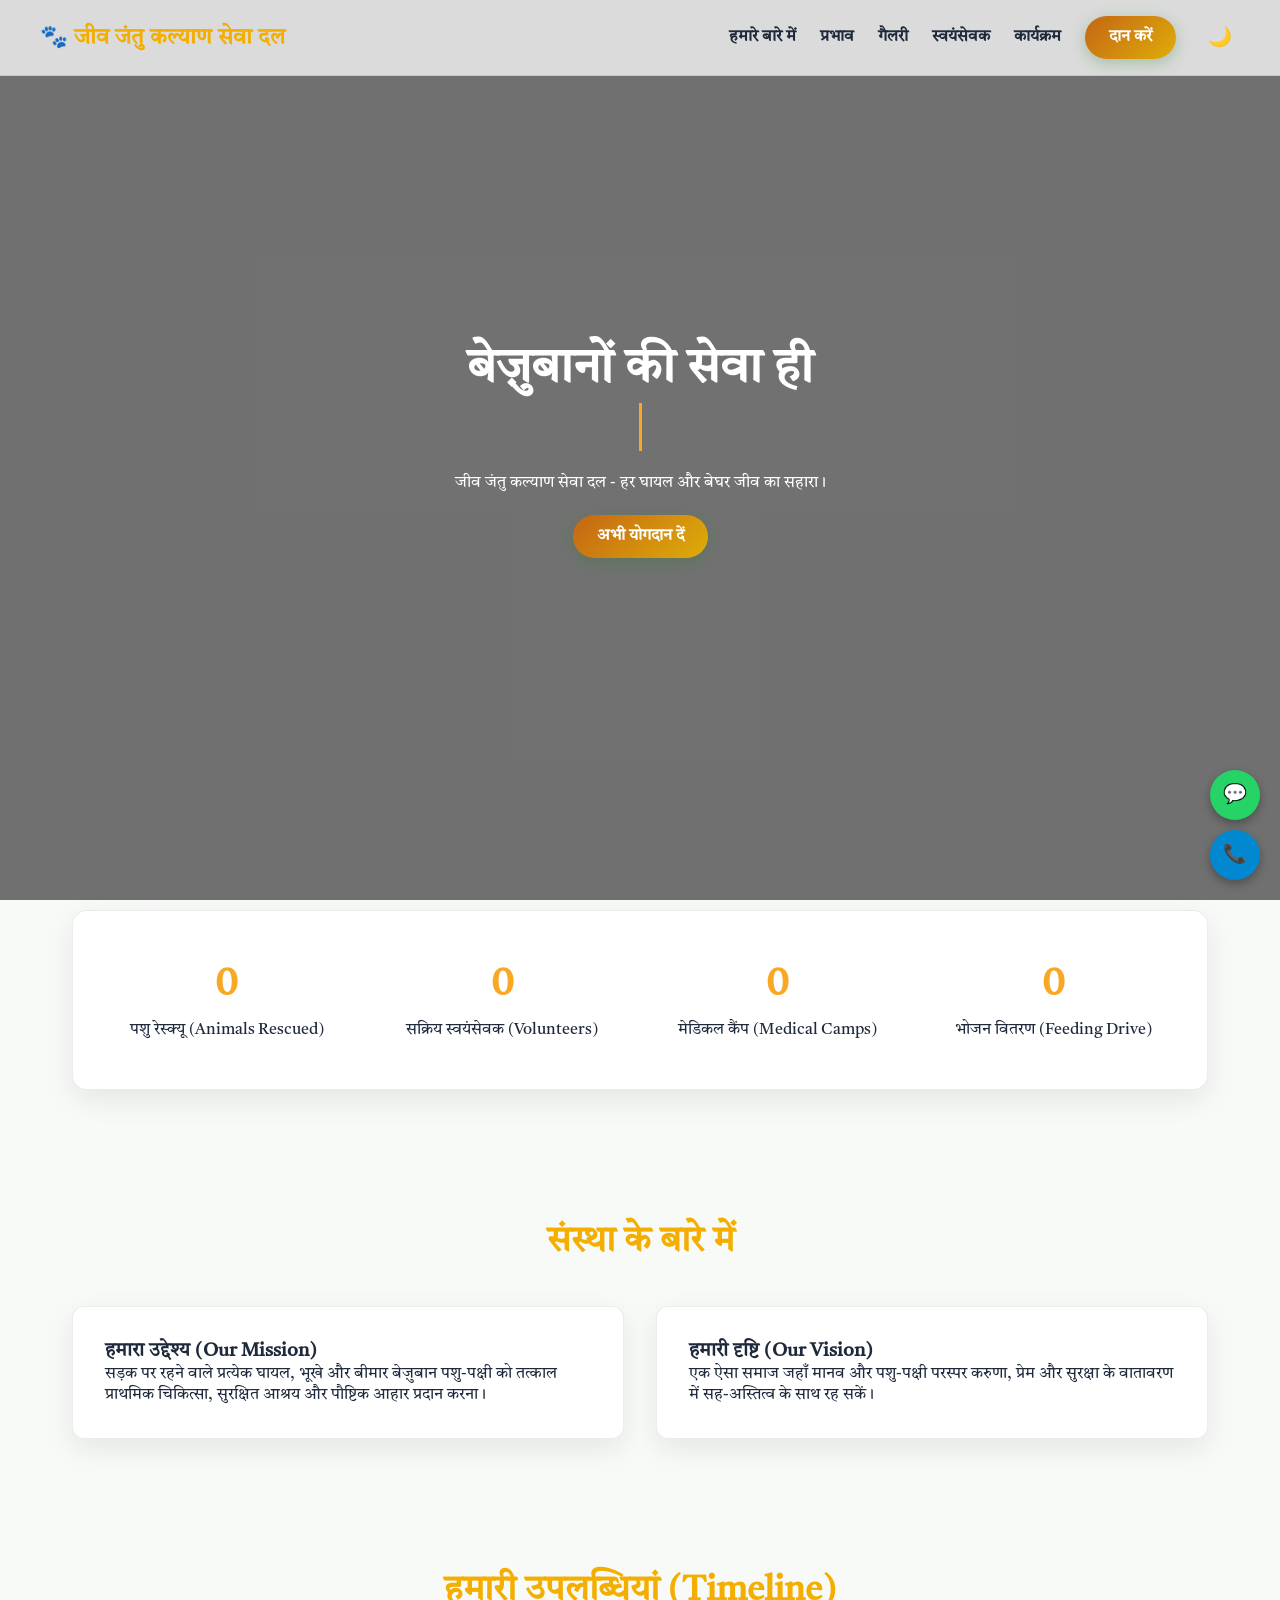
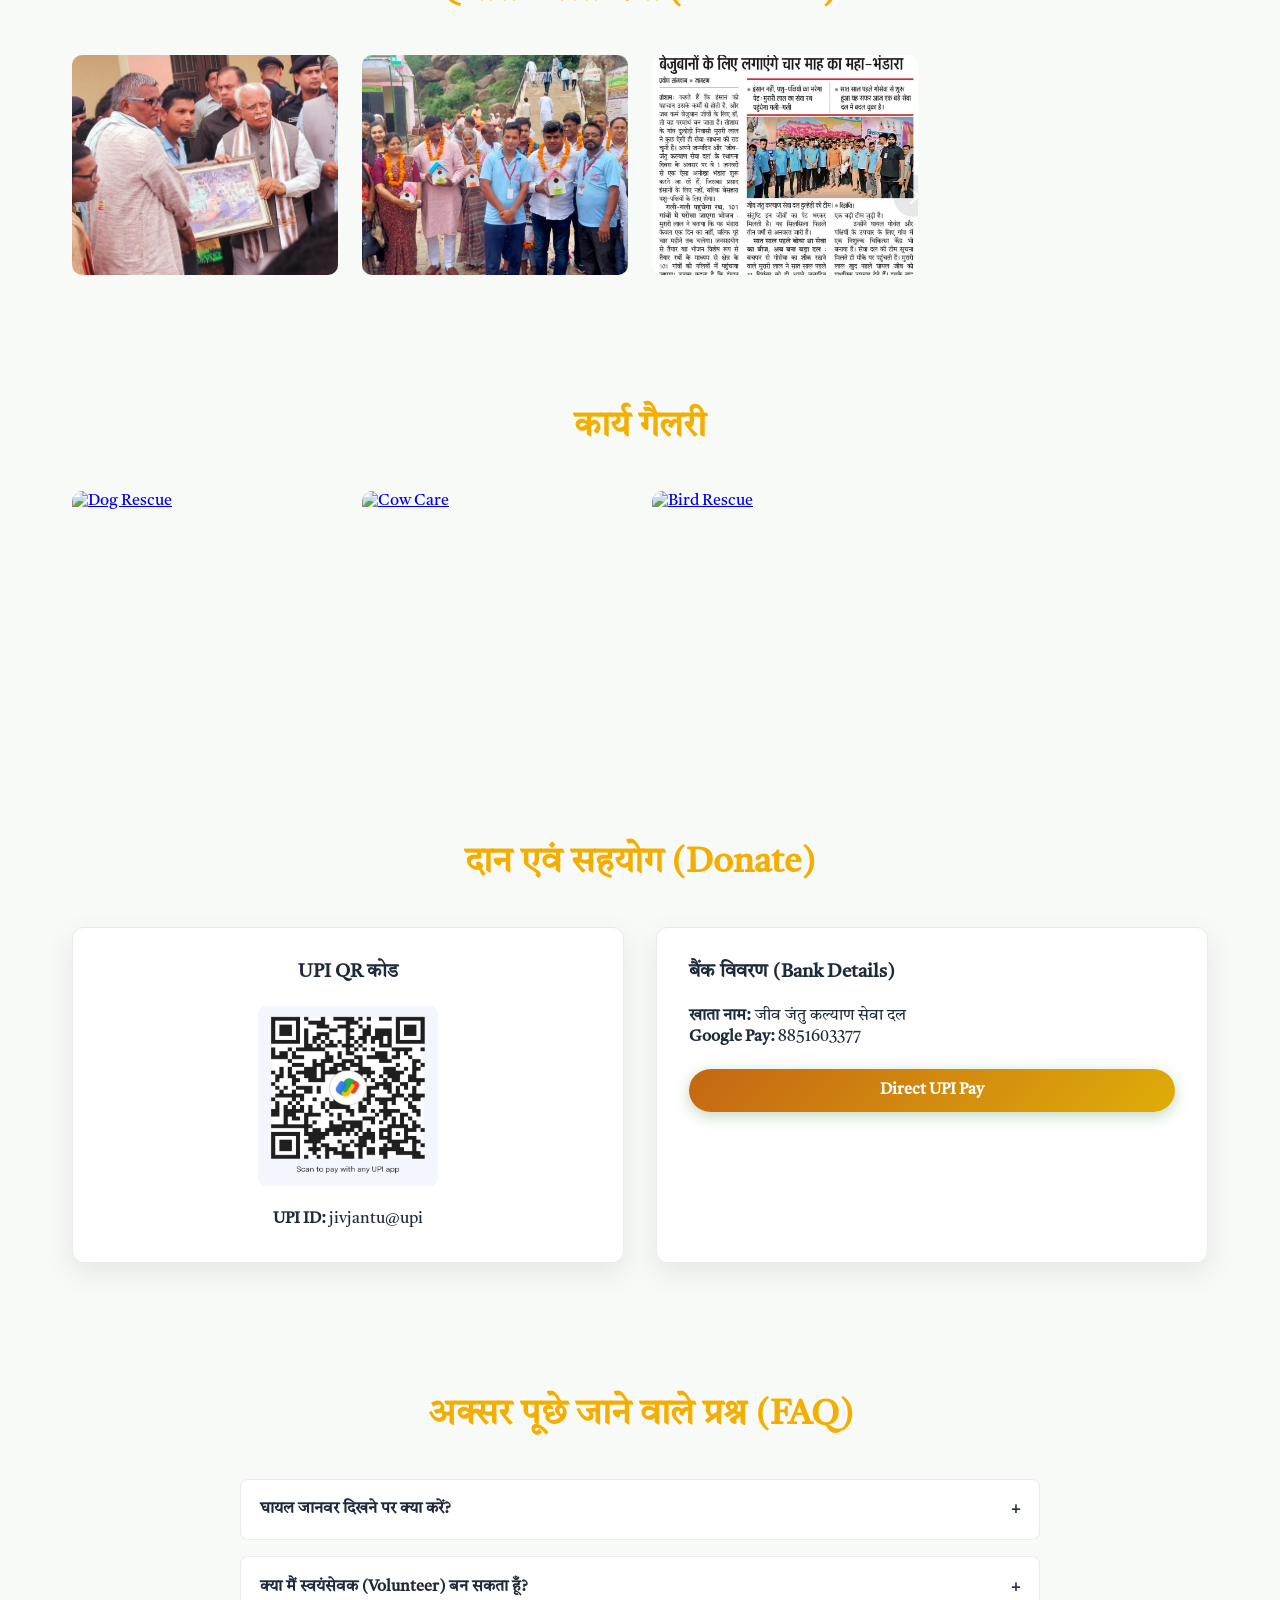
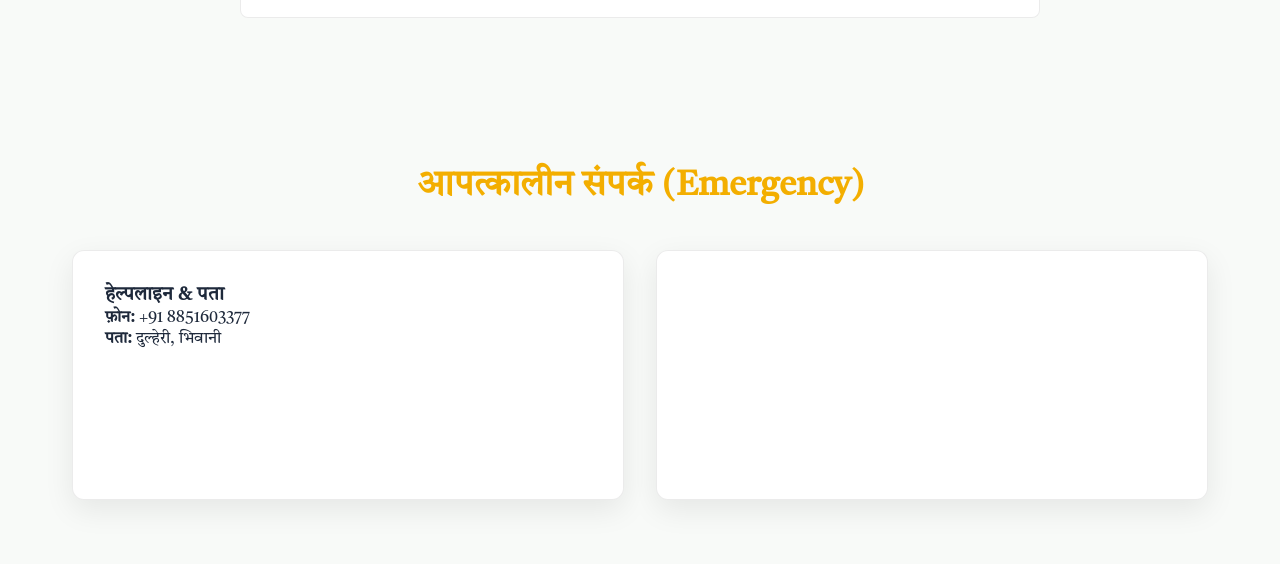
==== index.html @ 8b198930 "Add files via upload" ====
<!DOCTYPE html>
<html lang="hi" data-theme="light">
<head>
    <meta charset="UTF-8">
    <meta name="viewport" content="width=device-width, initial-scale=1.0">
    
    <!-- SEO & Open Graph Meta Tags -->
    <title>जीव जंतु कल्याण सेवा दल | बेज़ुबानों की सेवा और संरक्षण</title>
    <meta name="description" content="जीव जंतु कल्याण सेवा दल - बेज़ुबान पशु-पक्षियों के रेस्क्यू, मुफ्त इलाज, और भोजन की व्यवस्था करने वाली समर्पित संस्था।">
    <meta name="robots" content="index, follow">
    <meta property="og:title" content="जीव जंतु कल्याण सेवा दल">
    <meta property="og:description" content="पशु-पक्षी संरक्षण एवं आपातकालीन रेस्क्यू सेवा।">
    <meta property="og:type" content="website">
    <meta property="og:image" content="https://images.unsplash.com/photo-1548767797-d8c844163c4c?auto=format&fit=crop&w=1200&q=80">
    <link rel="icon" href="data:image/svg+xml,<svg xmlns=%22http://www.w3.org/2000/svg%22 viewBox=%220 0 100 100%22><text y=%22.9em%22 font-size=%2290%22>🐾</text></svg>">

    <!-- Fonts & Libraries CSS -->
    <link rel="preconnect" href="https://fonts.googleapis.com">
    <link rel="preconnect" href="https://fonts.gstatic.com" crossorigin>
    <link href="https://fonts.googleapis.com/css2?family=Tiro+Devanagari+Hindi:ital@0;1&family=Poppins:wght@300;400;600;700&display=swap" rel="stylesheet">
    <link rel="stylesheet" href="https://unpkg.com/aos@next/dist/aos.css" />
    <link rel="stylesheet" href="https://cdn.jsdelivr.net/npm/swiper@11/swiper-bundle.min.css" />
    <link rel="stylesheet" href="https://cdnjs.cloudflare.com/ajax/libs/glightbox/3.2.0/css/glightbox.min.css" />
    <link rel="stylesheet" href="style.css">
</head>
<body>

    <!-- Glassmorphism Navbar -->
    <nav class="navbar">
        <div class="nav-container">
            <a href="#" class="logo">🐾 जीव जंतु कल्याण सेवा दल</a>
            
            <div class="hamburger" id="hamburger">
                <span></span><span></span><span></span>
            </div>

            <ul class="nav-links" id="navLinks">
                <li><a href="#about">हमारे बारे में</a></li>
                <li><a href="#impact">प्रभाव</a></li>
                <li><a href="#gallery">गैलरी</a></li>
                <li><a href="#volunteer">स्वयंसेवक</a></li>
                <li><a href="#events">कार्यक्रम</a></li>
                <li><a href="#donate" class="btn-gradient">दान करें</a></li>
                <li>
                    <button class="theme-toggle" id="themeToggle" aria-label="Toggle Theme">🌙</button>
                </li>
            </ul>
        </div>
    </nav>

    <!-- Full-Screen Hero Slider -->
    <section class="hero-section">
        <div class="swiper swiper-hero">
            <div class="swiper-wrapper">
                <div class="swiper-slide hero-slide" style="background-image: url('https://images.unsplash.com/photo-1548767797-d8c844163c4c?auto=format&fit=crop&w=1600&q=80');">
                    <div class="hero-overlay"></div>
                    <div class="hero-content">
                        <h1>बेज़ुबानों की सेवा ही <br><span class="typing-text" id="typing"></span></h1>
                        <p>जीव जंतु कल्याण सेवा दल - हर घायल और बेघर जीव का सहारा।</p>
                        <br>
                        <a href="#donate" class="btn-gradient">अभी योगदान दें</a>
                    </div>
                </div>
                <div class="swiper-slide hero-slide" style="background-image: url('https://images.unsplash.com/photo-1601758228041-f3b2795255f1?auto=format&fit=crop&w=1600&q=80');">
                    <div class="hero-overlay"></div>
                    <div class="hero-content">
                        <h1>24/7 आपातकालीन रेस्क्यू सेवा</h1>
                        <p>दुर्घटनाग्रस्त और बीमार पशुओं का निःशुल्क उपचार एवं पुनर्वास।</p>
                        <br>
                        <a href="#emergency" class="btn-gradient">हेल्पलाइन नंबर</a>
                    </div>
                </div>
            </div>
        </div>
    </section>

    <!-- Wave Section Divider -->
    <div class="wave-divider">
        <svg viewBox="0 0 1200 120" preserveAspectRatio="none">
            <path d="M321.39,56.44c58-10.79,114.16-30.13,172-41.86,82.39-16.72,168.19-17.73,250.45-.39C823.78,31,906.67,72,985.66,92.83c70.05,18.48,146.53,26.09,214.34,3V0H0V27.35A600.21,600.21,0,0,0,321.39,56.44Z" class="shape-fill"></path>
        </svg>
    </div>

    <!-- Animated Counters -->
    <div class="section-padding" style="padding-top: 0;">
        <div class="counter-section" data-aos="fade-up">
            <div class="counter-grid">
                <div>
                    <div class="counter-number" data-target="5200">0</div>
                    <p>पशु रेस्क्यू (Animals Rescued)</p>
                </div>
                <div>
                    <div class="counter-number" data-target="450">0</div>
                    <p>सक्रिय स्वयंसेवक (Volunteers)</p>
                </div>
                <div>
                    <div class="counter-number" data-target="120">0</div>
                    <p>मेडिकल कैंप (Medical Camps)</p>
                </div>
                <div>
                    <div class="counter-number" data-target="15000">0</div>
                    <p>भोजन वितरण (Feeding Drive)</p>
                </div>
            </div>
        </div>
    </div>

    <!-- About Section -->
    <section id="about" class="section-padding" data-aos="fade-up">
        <h2 class="section-title">संस्था के बारे में</h2>
        <div class="cards-grid">
            <div class="custom-card">
                <h3>हमारा उद्देश्य (Our Mission)</h3>
                <p>सड़क पर रहने वाले प्रत्येक घायल, भूखे और बीमार बेज़ुबान पशु-पक्षी को तत्काल प्राथमिक चिकित्सा, सुरक्षित आश्रय और पौष्टिक आहार प्रदान करना।</p>
            </div>
            <div class="custom-card">
                <h3>हमारी दृष्टि (Our Vision)</h3>
                <p>एक ऐसा समाज जहाँ मानव और पशु-पक्षी परस्पर करुणा, प्रेम और सुरक्षा के वातावरण में सह-अस्तित्व के साथ रह सकें।</p>
            </div>
        </div>
    </section>

    <!-- Timeline Section -->
    <section class="section-padding" data-aos="fade-up">
        <h2 class="section-title">हमारी उपलब्धियां (Timeline)</h2>
        <div class="gallery-grid">
            <div class="gallery-item dogs">
                <a href="Image\Achivments\image3.jpeg" class="glightbox">
                    <img src="Image\Achivments\image3.jpeg" alt="Dog Rescue">
                </a>
            </div>
            <div class="gallery-item cows">
                <a href="Image\Achivments\image2.jpeg" class="glightbox">
                    <img src="Image\Achivments\image2.jpeg" alt="Cow Care">
                </a>
            </div>
            <div class="gallery-item birds">
                <a href="Image\Achivments\image1.jpeg" class="glightbox">
                    <img src="Image\Achivments\image1.jpeg" alt="Bird Rescue">
                </a>
            </div>
        </div>
    </section>

    <!-- Gallery with Lightbox & Filters -->
    <section id="gallery" class="section-padding" data-aos="fade-up">
        <h2 class="section-title">कार्य गैलरी</h2>
        
        <div class="gallery-grid">
            <div class="gallery-item dogs">
                <a href="https://images.unsplash.com/photo-1548767797-d8c844163c4c?auto=format&fit=crop&w=800&q=80" class="glightbox">
                    <img src="https://images.unsplash.com/photo-1548767797-d8c844163c4c?auto=format&fit=crop&w=400&q=80" alt="Dog Rescue">
                </a>
            </div>
            <div class="gallery-item cows">
                <a href="https://images.unsplash.com/photo-1570042707221-3e4f71a06706?auto=format&fit=crop&w=800&q=80" class="glightbox">
                    <img src="https://drive.google.com/file/d/1MnUsYz-nOT7fA7GllFti3hyn2zjLR4wi/view?usp=drive_link" alt="Cow Care">
                </a>
            </div>
            <div class="gallery-item birds">
                <a href="https://images.unsplash.com/photo-1552728089-57bdde30beb3?auto=format&fit=crop&w=800&q=80" class="glightbox">
                    <img src="https://images.unsplash.com/photo-1552728089-57bdde30beb3?auto=format&fit=crop&w=400&q=80" alt="Bird Rescue">
                </a>
            </div>
        </div>
    </section>

    <!-- Donation Section -->
    <section id="donate" class="section-padding" data-aos="fade-up">
        <h2 class="section-title">दान एवं सहयोग (Donate)</h2>
        <div class="cards-grid" style="grid-template-columns: repeat(auto-fit, minmax(300px, 1fr));">
            <div class="custom-card" style="text-align: center;">
                <h3>UPI QR कोड</h3>
                <br>
                <img src="Image\upi qr.jpeg" width="180" height="180" alt="UPI QR Code" style="border-radius: 8px;">
                <p style="margin-top: 1rem;"><strong>UPI ID:</strong> jivjantu@upi</p>
            </div>
            <div class="custom-card">
                <h3>बैंक विवरण (Bank Details)</h3>
                <br>
                <p><strong>खाता नाम:</strong> जीव जंतु कल्याण सेवा दल</p>
                <!-- <p><strong>बैंक:</strong> स्टेट बैंक ऑफ इंडिया</p> -->
                <p><strong>Google Pay:</strong> 8851603377</p>
                <!-- <p><strong>IFSC कोड:</strong> SBIN0001234</p> -->
                <br>
                <a href="upi://pay?pa=jivjantu@upi&pn=JivJantuKalyan" class="btn-gradient" style="width: 100%; text-align: center;">Direct UPI Pay</a>
            </div>
        </div>
    </section>

    <!-- FAQ Accordion -->
    <section class="section-padding" data-aos="fade-up">
        <h2 class="section-title">अक्सर पूछे जाने वाले प्रश्न (FAQ)</h2>
        <div style="max-width: 800px; margin: 0 auto;">
            <div class="faq-item">
                <div class="faq-question">घायल जानवर दिखने पर क्या करें? <span>+</span></div>
                <div class="faq-answer">तुरंत हमारी 24/7 हेल्पलाइन (+91 8851603377) पर कॉल करें और स्थान की सटीक फोटो/लोकेशन साझा करें।</div>
            </div>
            <div class="faq-item">
                <div class="faq-question">क्या मैं स्वयंसेवक (Volunteer) बन सकता हूँ? <span>+</span></div>
                <div class="faq-answer">हाँ! आप हमारे फॉर्म को भरकर वीकेंड फीडिंग ड्राइव या रेस्क्यू टीम का हिस्सा बन सकते हैं।</div>
            </div>
        </div>
    </section>

    <!-- Contact & Map -->
    <section id="emergency" class="section-padding" data-aos="fade-up">
        <h2 class="section-title">आपत्कालीन संपर्क (Emergency)</h2>
        <div class="cards-grid">
            <div class="custom-card">
                <h3>हेल्पलाइन & पता</h3>
                <p><strong>फ़ोन:</strong> +91 8851603377</p>
                <!-- <p><strong>ईमेल:</strong> info@jivjantu.org</p> -->
                <p><strong>पता:</strong> दुल्हेरी, भिवानी</p>
            </div>
            <div class="custom-card" style="padding: 0; overflow: hidden; height: 250px;">
                <iframe src="https://www.google.com/maps/embed?pb=!1m14!1m12!1m3!1d5497.982738850704!2d75.90644708990227!3d28.805512319578757!2m3!1f0!2f0!3f0!3m2!1i1024!2i768!4f13.1!5e0!3m2!1sen!2sin!4v1786446191074!5m2!1sen!2sin" width="600" height="450" style="border:0;" allowfullscreen="" loading="lazy" referrerpolicy="strict-origin-when-cross-origin"></iframe>
            </div>
        </div>
    </section>

    <!-- Floating Buttons -->
    <div class="floating-btns">
        <a href="https://wa.me/918851603377" class="float-btn float-whatsapp" aria-label="WhatsApp">💬</a>
        <a href="tel:+918851603377" class="float-btn float-call" aria-label="Call">📞</a>
        <a href="#" class="float-btn float-back-top" id="backTop" aria-label="Back to Top">⬆</a>
    </div>

    <!-- External Scripts -->
    <script src="https://unpkg.com/aos@next/dist/aos.js"></script>
    <script src="https://cdn.jsdelivr.net/npm/swiper@11/swiper-bundle.min.js"></script>
    <script src="https://cdnjs.cloudflare.com/ajax/libs/glightbox/3.2.0/js/glightbox.min.js"></script>

  <script src="script.js"></script>
</body>
</html>
---- style.css ----
:root {
    --bg-color: #f8faf8;
    --text-color: #1e293b;
    --card-bg: #ffffff;
    --navbar-bg: rgba(255, 255, 255, 0.75);
    --primary-gradient: linear-gradient(135deg, #c46614 0%, #dfad09 100%);
    --secondary-gradient: linear-gradient(135deg, #f9a825 0%, #f57f17 100%);
    --accent-color: #f3ae00;
    --shadow: 0 10px 30px rgba(0, 0, 0, 0.08);
    --border-color: rgba(0, 0, 0, 0.08);
}

[data-theme="dark"] {
    --bg-color: #0f172a;
    --text-color: #f8fafc;
    --card-bg: #1e293b;
    --navbar-bg: rgba(15, 23, 42, 0.8);
    --shadow: 0 10px 30px rgba(0, 0, 0, 0.5);
    --border-color: rgba(255, 255, 255, 0.1);
}

* {
    margin: 0;
    padding: 0;
    box-sizing: border-box;
    font-family: 'Tiro Devanagari Hindi', 'Poppins', sans-serif;
    scroll-behavior: smooth;
}

body {
    background-color: var(--bg-color);
    color: var(--text-color);
    transition: background-color 0.3s, color 0.3s;
    overflow-x: hidden;
}

/* Glassmorphism Navbar */
.navbar {
    position: fixed;
    top: 0;
    width: 100%;
    background: var(--navbar-bg);
    backdrop-filter: blur(12px);
    -webkit-backdrop-filter: blur(12px);
    border-bottom: 1px solid var(--border-color);
    z-index: 1000;
    padding: 1rem 2rem;
    transition: all 0.3s ease;
}

.nav-container {
    max-width: 1200px;
    margin: 0 auto;
    display: flex;
    justify-content: space-between;
    align-items: center;
}

.logo {
    font-size: 1.4rem;
    font-weight: 700;
    color: var(--accent-color);
    text-decoration: none;
    display: flex;
    align-items: center;
    gap: 0.5rem;
}

.nav-links {
    display: flex;
    gap: 1.5rem;
    list-style: none;
    align-items: center;
}

.nav-links a {
    text-decoration: none;
    color: var(--text-color);
    font-weight: 600;
    transition: color 0.3s;
}

.nav-links a:hover {
    color: #2e7d32;
}

.theme-toggle {
    background: none;
    border: none;
    font-size: 1.2rem;
    cursor: pointer;
    color: var(--text-color);
    padding: 0.5rem;
}

/* Gradient Buttons */
.btn-gradient {
    background: var(--primary-gradient);
    color: white !important;
    padding: 0.7rem 1.5rem;
    border-radius: 50px;
    border: none;
    font-weight: 600;
    cursor: pointer;
    box-shadow: 0 4px 15px rgba(46, 125, 50, 0.3);
    transition: transform 0.3s, box-shadow 0.3s;
    text-decoration: none;
    display: inline-block;
}

.btn-gradient:hover {
    transform: translateY(-2px);
    box-shadow: 0 6px 20px rgba(46, 125, 50, 0.5);
}

/* Hamburger Menu */
.hamburger {
    display: none;
    flex-direction: column;
    gap: 5px;
    cursor: pointer;
}

.hamburger span {
    width: 25px;
    height: 3px;
    background-color: var(--text-color);
    transition: 0.3s;
    border-radius: 2px;
}

/* Hero Section Slider */
.hero-section {
    position: relative;
    height: 100vh;
    width: 100%;
}

.swiper-hero {
    width: 100%;
    height: 100%;
}

.hero-slide {
    background-size: cover;
    background-position: center;
    position: relative;
    display: flex;
    align-items: center;
    justify-content: center;
}

.hero-overlay {
    position: absolute;
    top: 0;
    left: 0;
    width: 100%;
    height: 100%;
    background: rgba(0, 0, 0, 0.55);
}

.hero-content {
    position: relative;
    z-index: 10;
    text-align: center;
    color: white;
    max-width: 800px;
    padding: 0 1.5rem;
}

.hero-content h1 {
    font-size: 3rem;
    margin-bottom: 1rem;
    line-height: 1.2;
}

.typing-text {
    color: #f9a825;
    border-right: 3px solid #f9a825;
    white-space: nowrap;
    animation: blink 0.75s step-end infinite;
}

@keyframes blink {

    from,
    to {
        border-color: transparent
    }

    50% {
        border-color: #f9a825;
    }
}

/* Wave Divider */
.wave-divider {
    position: relative;
    width: 100%;
    overflow: hidden;
    line-height: 0;
    transform: rotate(180deg);
}

.wave-divider svg {
    position: relative;
    display: block;
    width: calc(100% + 1.3px);
    height: 60px;
}

.wave-divider .shape-fill {
    fill: var(--bg-color);
}

/* Common Section Layout */
.section-padding {
    padding: 4rem 2rem;
    max-width: 1200px;
    margin: 0 auto;
}

.section-title {
    text-align: center;
    font-size: 2.2rem;
    margin-bottom: 2.5rem;
    color: var(--accent-color);
    position: relative;
}

/* Counter Section */
.counter-section {
    background: var(--card-bg);
    border-radius: 15px;
    padding: 3rem 2rem;
    box-shadow: var(--shadow);
    margin-top: -50px;
    position: relative;
    z-index: 20;
    border: 1px solid var(--border-color);
}

.counter-grid {
    display: grid;
    grid-template-columns: repeat(auto-fit, minmax(200px, 1fr));
    gap: 2rem;
    text-align: center;
}

.counter-number {
    font-size: 2.5rem;
    font-weight: 700;
    color: #f9a825;
    margin-bottom: 0.5rem;
}

/* Grid & Cards */
.cards-grid {
    display: grid;
    grid-template-columns: repeat(auto-fit, minmax(280px, 1fr));
    gap: 2rem;
}

.custom-card {
    background: var(--card-bg);
    padding: 2rem;
    border-radius: 12px;
    box-shadow: var(--shadow);
    border: 1px solid var(--border-color);
    transition: transform 0.3s ease;
}

.custom-card:hover {
    transform: translateY(-5px);
}

/* Gallery & Filters */
.filter-btns {
    display: flex;
    justify-content: center;
    gap: 0.8rem;
    margin-bottom: 2rem;
    flex-wrap: wrap;
}

.filter-btn {
    background: var(--card-bg);
    border: 1px solid var(--border-color);
    color: var(--text-color);
    padding: 0.5rem 1.2rem;
    border-radius: 20px;
    cursor: pointer;
    font-weight: 600;
}

.filter-btn.active {
    background: var(--primary-gradient);
    color: white;
    border: none;
}

.gallery-grid {
    display: grid;
    grid-template-columns: repeat(auto-fill, minmax(250px, 1fr));
    gap: 1.5rem;
}

.gallery-item {
    position: relative;
    border-radius: 10px;
    overflow: hidden;
    height: 220px;
}

.gallery-item img {
    width: 100%;
    height: 100%;
    object-fit: cover;
    transition: transform 0.5s ease;
}

.gallery-item:hover img {
    transform: scale(1.1);
}

/* Timeline */
.timeline {
    position: relative;
    max-width: 800px;
    margin: 0 auto;
}

.timeline-item {
    padding: 1.5rem;
    border-left: 3px solid var(--accent-color);
    margin-left: 1rem;
    position: relative;
    background: var(--card-bg);
    border-radius: 0 8px 8px 0;
    margin-bottom: 1.5rem;
    box-shadow: var(--shadow);
}

.timeline-item::before {
    content: '';
    position: absolute;
    left: -10px;
    top: 20px;
    width: 16px;
    height: 16px;
    border-radius: 50%;
    background: #f9a825;
}

/* FAQ Accordion */
.faq-item {
    background: var(--card-bg);
    margin-bottom: 1rem;
    border-radius: 8px;
    border: 1px solid var(--border-color);
    overflow: hidden;
}

.faq-question {
    padding: 1.2rem;
    font-weight: 600;
    cursor: pointer;
    display: flex;
    justify-content: space-between;
    align-items: center;
}

.faq-answer {
    padding: 0 1.2rem 1.2rem;
    display: none;
}

.faq-item.active .faq-answer {
    display: block;
}

/* Floating Action Buttons */
.floating-btns {
    position: fixed;
    bottom: 20px;
    right: 20px;
    display: flex;
    flex-direction: column;
    gap: 10px;
    z-index: 999;
}

.float-btn {
    width: 50px;
    height: 50px;
    border-radius: 50%;
    display: flex;
    align-items: center;
    justify-content: center;
    color: white;
    text-decoration: none;
    box-shadow: 0 4px 10px rgba(0, 0, 0, 0.3);
    font-size: 1.2rem;
}

.float-whatsapp {
    background: #25d366;
}

.float-call {
    background: #0288d1;
}

.float-back-top {
    background: #424242;
    display: none;
}

/* Responsive Breakpoints */
@media (max-width: 768px) {
    .hamburger {
        display: flex;
    }

    .nav-links {
        position: absolute;
        top: 100%;
        left: 0;
        width: 100%;
        background: var(--card-bg);
        flex-direction: column;
        padding: 1.5rem;
        display: none;
        box-shadow: var(--shadow);
    }

    .nav-links.active {
        display: flex;
    }

    .hero-content h1 {
        font-size: 2rem;
    }
}
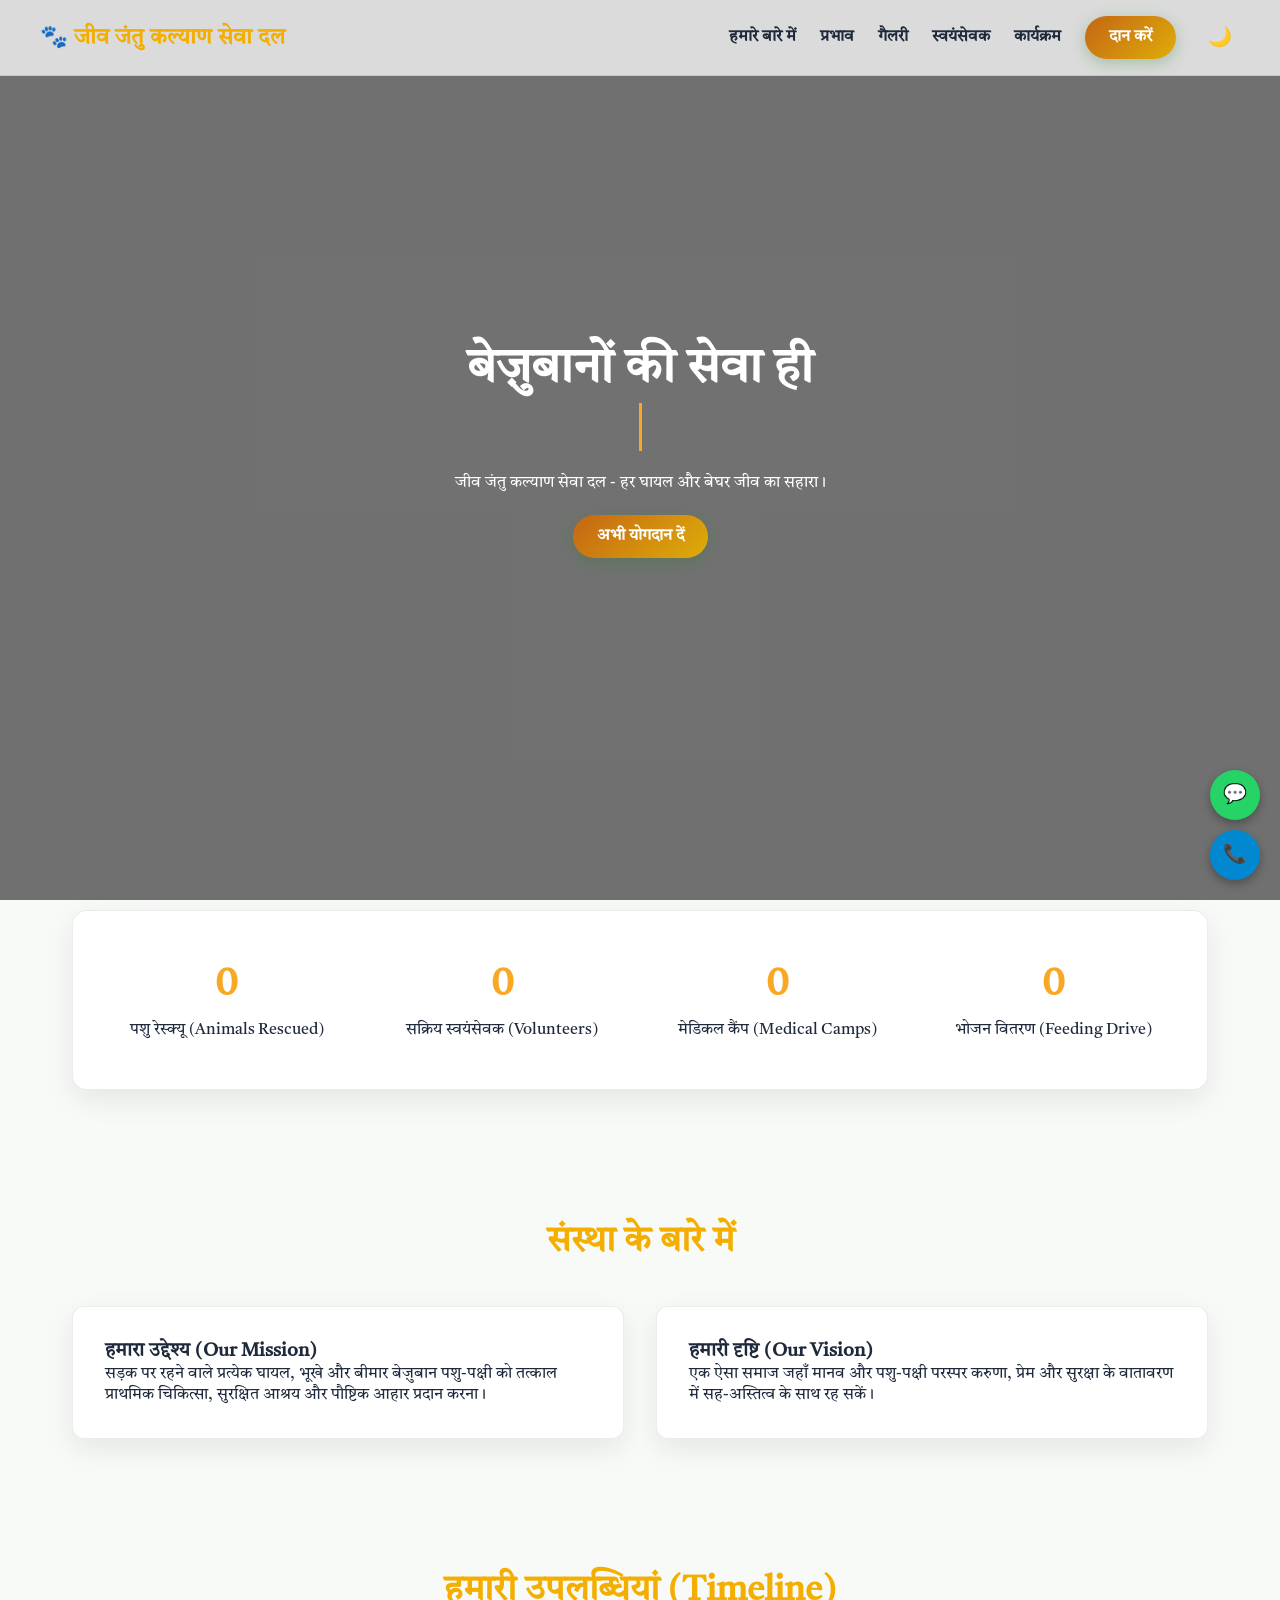
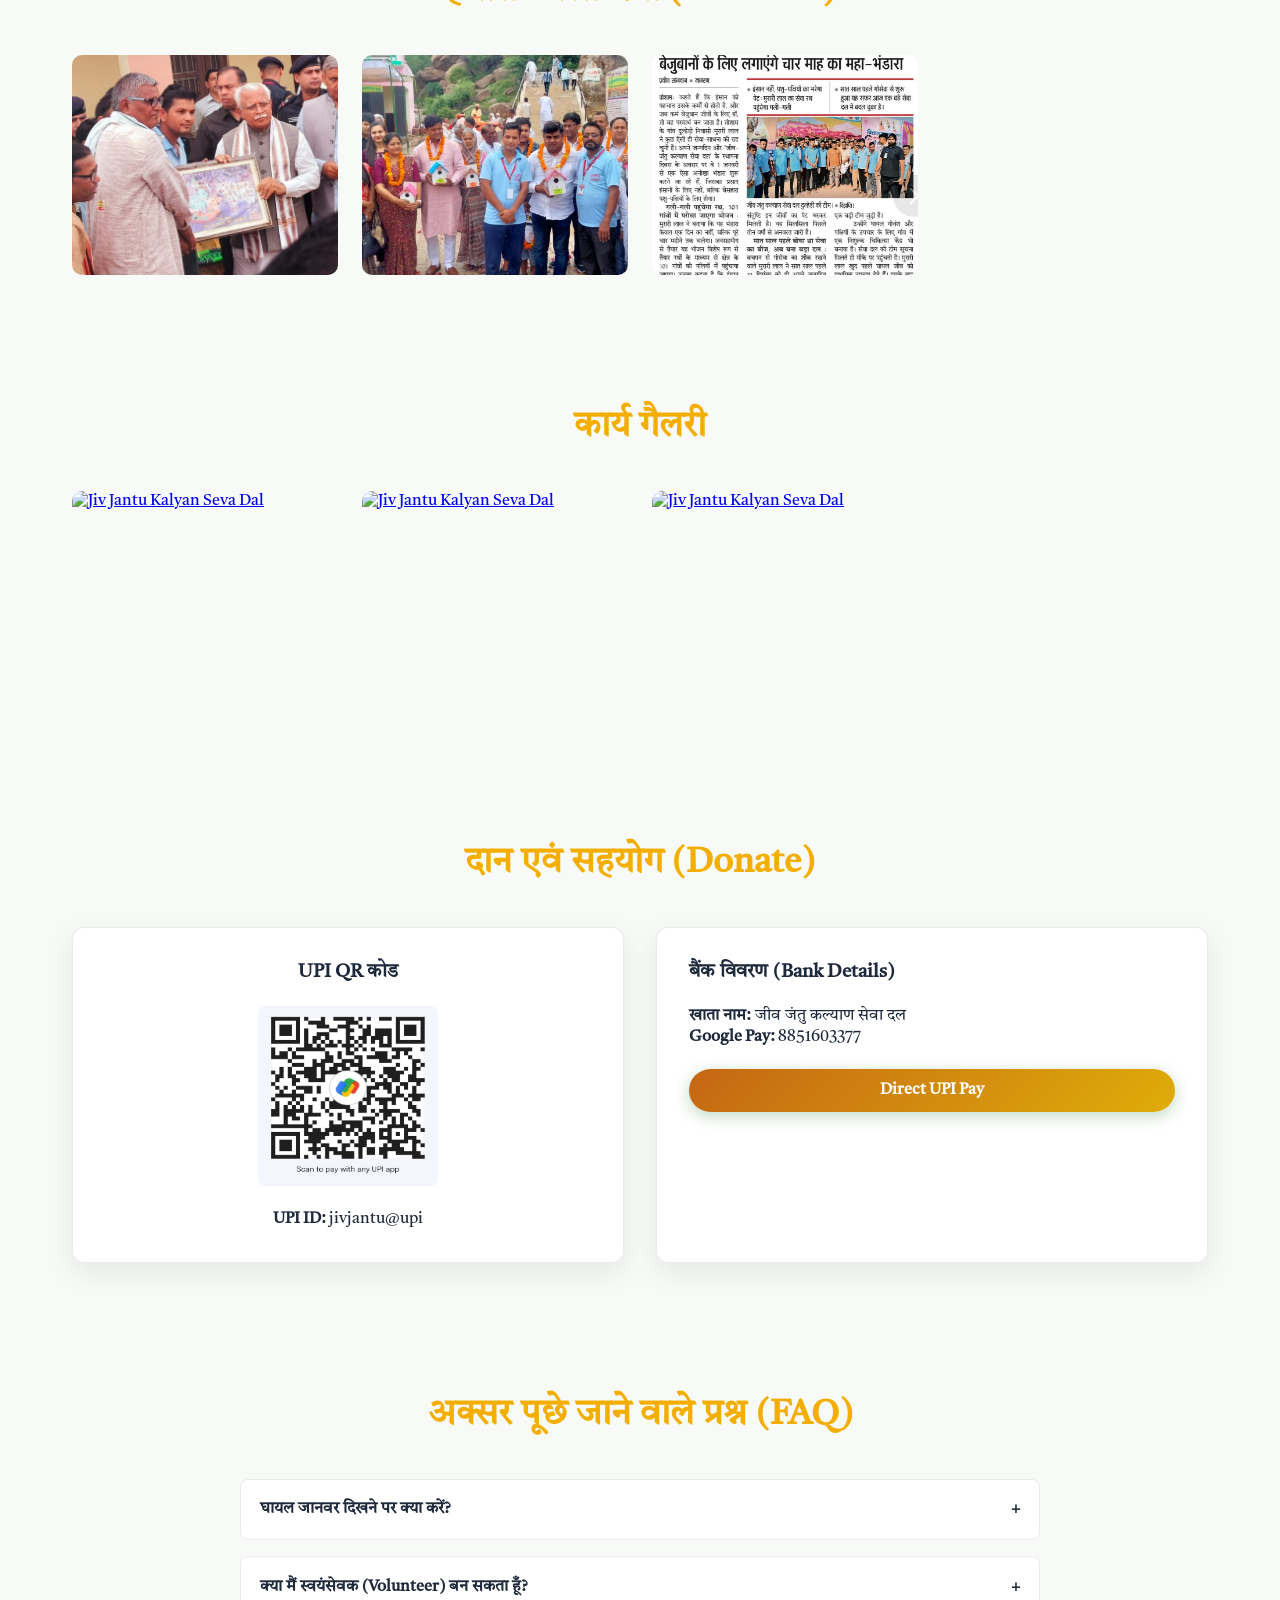
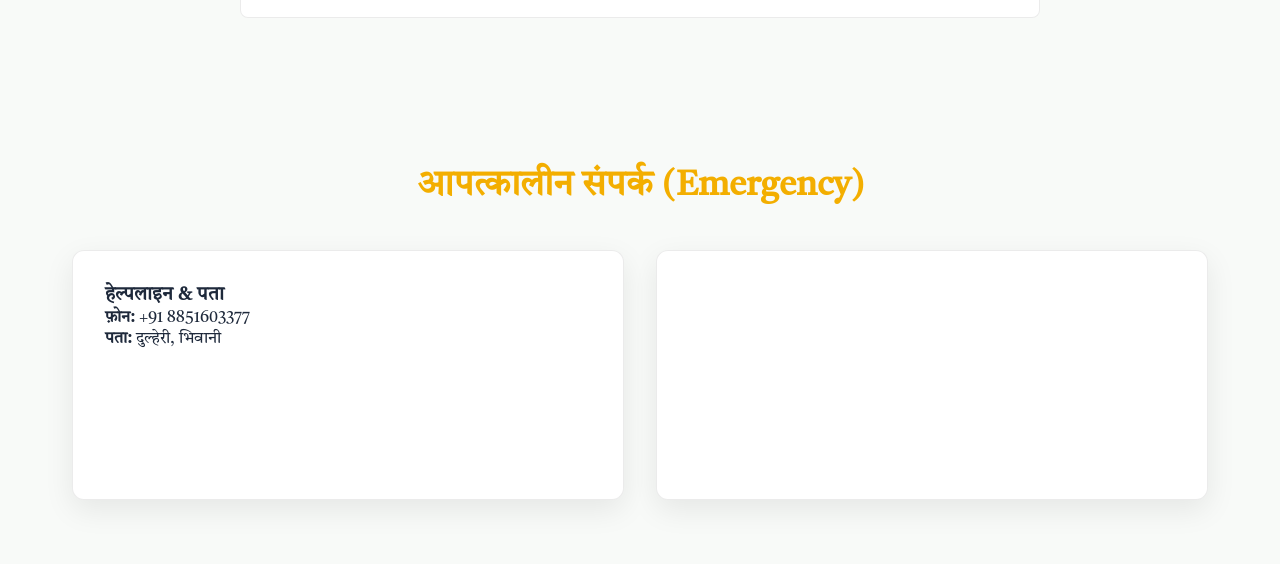
==== commit 85af59d5: "Fix HTML encoding issues in index.html" ====
--- a/index.html
+++ b/index.html
@@ -12,6 +12,10 @@
     <meta property="og:description" content="पशु-पक्षी संरक्षण एवं आपातकालीन रेस्क्यू सेवा।">
     <meta property="og:type" content="website">
     <meta property="og:image" content="https://images.unsplash.com/photo-1548767797-d8c844163c4c?auto=format&fit=crop&w=1200&q=80">
+    <meta name="description" content="Jiv Jantu Kalyan Seva Dal works for animal welfare, rescue, treatment and care of animals in need. Support our mission and help animals.">
+    <meta name="robots" content="index, follow">
+    <meta name="author" content="Jiv Jantu Kalyan Seva Dal">
+    <link rel="canonical" href="https://tushantparjapat.github.io/jivjantu/">
     <link rel="icon" href="data:image/svg+xml,<svg xmlns=%22http://www.w3.org/2000/svg%22 viewBox=%220 0 100 100%22><text y=%22.9em%22 font-size=%2290%22>🐾</text></svg>">
 
     <!-- Fonts & Libraries CSS -->
@@ -126,17 +130,17 @@
         <div class="gallery-grid">
             <div class="gallery-item dogs">
                 <a href="Image\Achivments\image3.jpeg" class="glightbox">
-                    <img src="Image\Achivments\image3.jpeg" alt="Dog Rescue">
+                    <img src="Image\Achivments\image3.jpeg" alt="Jiv Jantu Kalyan Seva Dal">
                 </a>
             </div>
             <div class="gallery-item cows">
                 <a href="Image\Achivments\image2.jpeg" class="glightbox">
-                    <img src="Image\Achivments\image2.jpeg" alt="Cow Care">
+                    <img src="Image\Achivments\image2.jpeg" alt="Jiv Jantu Kalyan Seva Dal">
                 </a>
             </div>
             <div class="gallery-item birds">
                 <a href="Image\Achivments\image1.jpeg" class="glightbox">
-                    <img src="Image\Achivments\image1.jpeg" alt="Bird Rescue">
+                    <img src="Image\Achivments\image1.jpeg" alt="Jiv Jantu Kalyan Seva Dale">
                 </a>
             </div>
         </div>
@@ -149,17 +153,17 @@
         <div class="gallery-grid">
             <div class="gallery-item dogs">
                 <a href="https://images.unsplash.com/photo-1548767797-d8c844163c4c?auto=format&fit=crop&w=800&q=80" class="glightbox">
-                    <img src="https://images.unsplash.com/photo-1548767797-d8c844163c4c?auto=format&fit=crop&w=400&q=80" alt="Dog Rescue">
+                    <img src="https://images.unsplash.com/photo-1548767797-d8c844163c4c?auto=format&fit=crop&w=400&q=80" alt="Jiv Jantu Kalyan Seva Dal">
                 </a>
             </div>
             <div class="gallery-item cows">
                 <a href="https://images.unsplash.com/photo-1570042707221-3e4f71a06706?auto=format&fit=crop&w=800&q=80" class="glightbox">
-                    <img src="https://drive.google.com/file/d/1MnUsYz-nOT7fA7GllFti3hyn2zjLR4wi/view?usp=drive_link" alt="Cow Care">
+                    <img src="https://drive.google.com/file/d/1MnUsYz-nOT7fA7GllFti3hyn2zjLR4wi/view?usp=drive_link" alt="Jiv Jantu Kalyan Seva Dal">
                 </a>
             </div>
             <div class="gallery-item birds">
                 <a href="https://images.unsplash.com/photo-1552728089-57bdde30beb3?auto=format&fit=crop&w=800&q=80" class="glightbox">
-                    <img src="https://images.unsplash.com/photo-1552728089-57bdde30beb3?auto=format&fit=crop&w=400&q=80" alt="Bird Rescue">
+                    <img src="https://images.unsplash.com/photo-1552728089-57bdde30beb3?auto=format&fit=crop&w=400&q=80" alt="Jiv Jantu Kalyan Seva Dal">
                 </a>
             </div>
         </div>
@@ -233,4 +237,4 @@
 
   <script src="script.js"></script>
 </body>
-</html>+</html>
